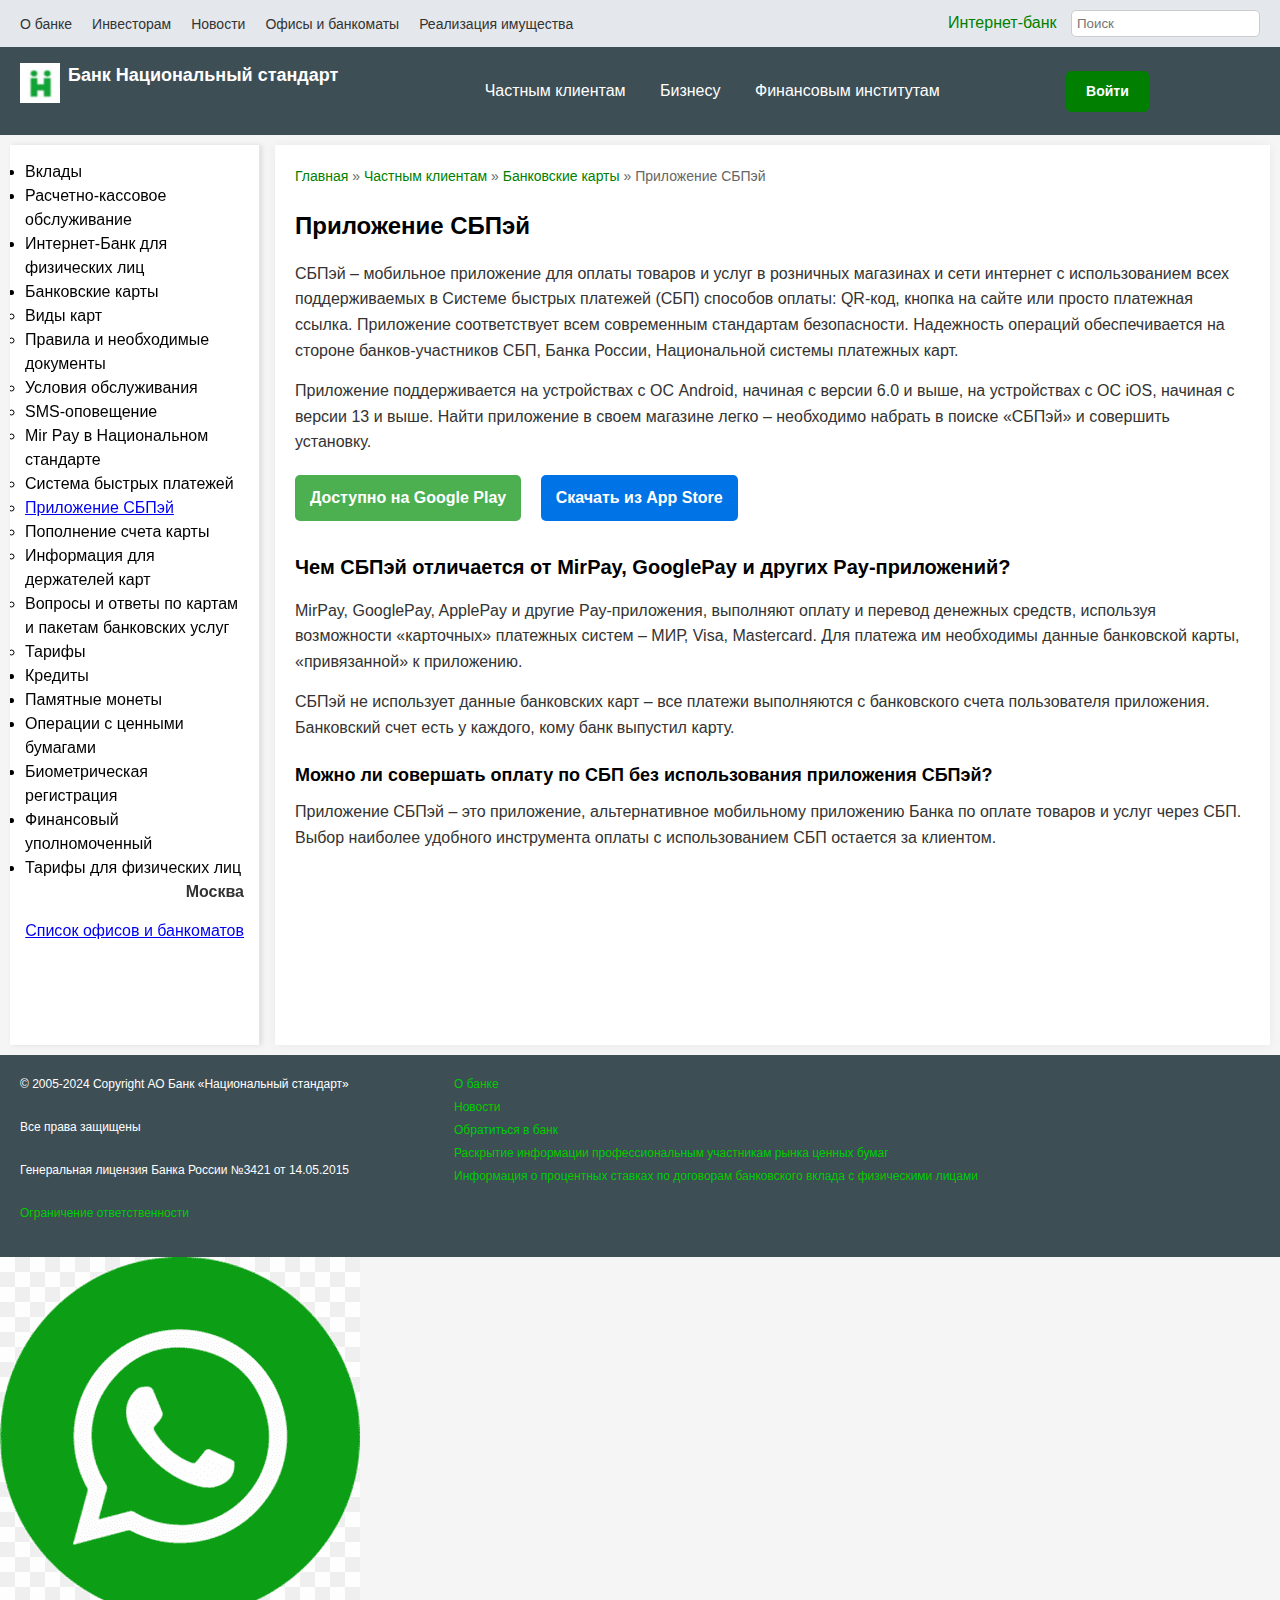
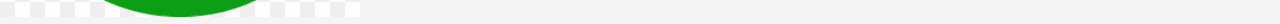
==== index.html @ daf1f852 "Add files via upload" ====
<!DOCTYPE html>
<html lang="en">
<head>
    <meta charset="UTF-8">
    <meta name="viewport" content="width=device-width, initial-scale=1.0">
    <title>Банк Национальный стандарт</title>
    <link rel="stylesheet" href="stylesss.css">
</head>
<body>
    <header>
        <div class="top-bar">
            <ul class="top-menu">
                <li><a href="#">О банке</a></li>
                <li><a href="#">Инвесторам</a></li>
                <li><a href="#">Новости</a></li>
                <li><a href="#">Офисы и банкоматы</a></li>
                <li><a href="#">Реализация имущества</a></li>
            </ul>
            <div class="internet-banking">
                <a href="#">Интернет-банк</a>
                <input type="text" placeholder="Поиск">
            </div>
        </div>
        <div class="main-bar">
             <div class="logo">
                <img src="logo.jpg" alt="Логотип">
                <h1>Банк Национальный стандарт</h1>
                <div class="login-button-container">
 
</div>

            </div>

            <nav class="main-menu">
                <a href="#">Частным клиентам</a>
                <a href="#">Бизнесу</a>
                <a href="#">Финансовым институтам</a>
            </nav>
               <a href="log.html" class="login-button">Войти</a>
            <div class="contact-info">
                




            </div>
        </div>
    </header>






























<div class="container">
    <div class="left-sidebar">
        <ul class="sidebar-menu">
            <li>Вклады</li>
            <li>Расчетно-кассовое обслуживание</li>
            <li>Интернет-Банк для физических лиц</li>
            <li>Банковские карты
                <ul>
                    <li>Виды карт</li>
                    <li>Правила и необходимые документы</li>
                    <li>Условия обслуживания</li>
                    <li>SMS-оповещение</li>
                    <li>Mir Pay в Национальном стандарте</li>
                    <li>Система быстрых платежей</li>
                    <li><a href="#">Приложение СБПэй</a></li>
                    <li>Пополнение счета карты</li>
                    <li>Информация для держателей карт</li>
                    <li>Вопросы и ответы по картам и пакетам банковских услуг</li>
                    <li>Тарифы</li>
                </ul>
            </li>
            <li>Кредиты</li>
            <li>Памятные монеты</li>
            <li>Операции с ценными бумагами</li>
            <li>Биометрическая регистрация</li>
            <li>Финансовый уполномоченный</li>
            <li>Тарифы для физических лиц</li>
        </ul>
    
        <div class="contact-info">
            <p><strong>Москва</strong></p>
            
            <p><a href="#">Список офисов и банкоматов</a></p>
        </div>
    </div>

    <div class="main-content">
    <nav class="breadcrumb">
        <a href="#">Главная</a> » 
        <a href="#">Частным клиентам</a> » 
        <a href="#">Банковские карты</a> » 
        Приложение СБПэй
    </nav>
    <h1>Приложение СБПэй</h1>
    <p>
        СБПэй – мобильное приложение для оплаты товаров и услуг в розничных магазинах и сети интернет с использованием всех поддерживаемых в Системе быстрых платежей (СБП) способов оплаты: QR-код, кнопка на сайте или просто платежная ссылка. 
        Приложение соответствует всем современным стандартам безопасности. Надежность операций обеспечивается на стороне банков-участников СБП, Банка России, Национальной системы платежных карт. 
    </p>
    <p>
        Приложение поддерживается на устройствах с ОС Android, начиная с версии 6.0 и выше, на устройствах с ОС iOS, начиная с версии 13 и выше. Найти приложение в своем магазине легко – необходимо набрать в поиске «СБПэй» и совершить установку.
    </p>
    <div class="download-buttons">
        <a href="#" class="google-play">Доступно на Google Play</a>
        <a href="#" class="app-store">Скачать из App Store</a>
    </div>
    <h2>Чем СБПэй отличается от MirPay, GooglePay и других Pay-приложений?</h2>
    <p>
        MirPay, GooglePay, ApplePay и другие Pay-приложения, выполняют оплату и перевод денежных средств, используя возможности «карточных» платежных систем – МИР, Visa, Mastercard. Для платежа им необходимы данные банковской карты, «привязанной» к приложению.
    </p>
    <p>
        СБПэй не использует данные банковских карт – все платежи выполняются с банковского счета пользователя приложения. Банковский счет есть у каждого, кому банк выпустил карту.
    </p>
    <h3>Можно ли совершать оплату по СБП без использования приложения СБПэй?</h3>
    <p>
        Приложение СБПэй – это приложение, альтернативное мобильному приложению Банка по оплате товаров и услуг через СБП. Выбор наиболее удобного инструмента оплаты с использованием СБП остается за клиентом.
    </p>
</div>
</div>

















    <footer>
    <div class="footer-container">
        <div class="footer-left">
            <p>© 2005-2024 Copyright АО Банк «Национальный стандарт»</p>
            <p>Все права защищены</p>
            <p>Генеральная лицензия Банка России №3421 от 14.05.2015</p>
          
            <p><a href="#">Ограничение ответственности</a></p>
        </div>
        <div class="footer-right">
            <ul>
                <li><a href="#">О банке</a></li>
                <li><a href="#">Новости</a></li>
                <li><a href="#">Обратиться в банк</a></li>
                <li><a href="#">Раскрытие информации профессиональным участникам рынка ценных бумаг</a></li>
                <li><a href="#">Информация о процентных ставках по договорам банковского вклада с физическими лицами</a></li>
            </ul>
           
           
        </div>
    </div>


  





</footer>
<a href="https://api.whatsapp.com/send/?phone=79687986904&text&type=phone_number&app_absent=0" class="floating-button">
    <img src="wth.png" alt="Главная">
</a>
    <script src="scripttt.js"></script>
</body>
</html>
---- stylesss.css ----
/* General reset */
* {
    margin: 0;
    padding: 0;
    box-sizing: border-box;
}

body {
    font-family: Arial, sans-serif;
    line-height: 1.5;
    background-color: #f5f5f5;
}

header {
    width: 100%;
}

.top-bar {
    background-color: #e4e8ec;
    padding: 10px 20px;
    display: flex;
    justify-content: space-between;
    align-items: center;
}

.top-menu {
    list-style: none;
    display: flex;
    gap: 20px;
}

.top-menu li a {
    text-decoration: none;
    color: #333;
    font-size: 14px;
}

.internet-banking a {
    margin-right: 10px;
    color: #008000;
    text-decoration: none;
}

.internet-banking input {
    padding: 5px;
    border: 1px solid #ccc;
    border-radius: 5px;
}

.main-bar {
    background-color: #3d4e55;
    color: white;
    padding: 15px 20px;
    display: flex;
    justify-content: space-between;
    align-items: center;
}

.logo {
    display: flex;
    align-items: center;
}

.logo-icon {
    width: 30px;
    height: 30px;
    background-color: #008000;
    margin-right: 10px;
    border-radius: 50%;
}

.logo h1 {
    font-size: 18px;
}

.main-menu a {
    color: white;
    text-decoration: none;
    margin: 0 15px;
    font-size: 16px;
}

.main-menu a:hover {
    text-decoration: underline;
}

.contact-info {
    text-align: right;
}

.contact-info .phone {
    font-size: 18px;
    color: #00cc00;
}

.contact-info .call-free {
    font-size: 12px;
    color: #ccc;
}

.contact-info button {
    background-color: #00cc00;
    color: white;
    border: none;
    padding: 8px 15px;
    border-radius: 5px;
    cursor: pointer;
    margin-top: 5px;
}

.contact-info button:hover {
    background-color: #009900;
}


















.login-button-container {
    display: flex;
    justify-content: flex-end; /* Расположить кнопку справа */
    margin: 10px 20px 0 0; /* Отступ сверху */
}

.login-button {
    display: inline-block;
    padding: 10px 20px;
    background-color: #007f00;
    color: white;
    text-decoration: none;
    font-size: 14px;
    font-weight: bold;
    border-radius: 5px;
    transition: background-color 0.3s ease;
}

.login-button:hover {
    background-color: #005f00;
}






















/* Основной контент */
.main-content {
    margin-left: 270px; /* Отступ для левого блока */
    padding: 20px;
    background-color: #ffffff;
    font-family: Arial, sans-serif;
    line-height: 1.6;
}

.breadcrumb {
    font-size: 14px;
    margin-bottom: 20px;
    color: #666;
}

.breadcrumb a {
    text-decoration: none;
    color: #007f00;
}

.breadcrumb a:hover {
    text-decoration: underline;
}

h1 {
    font-size: 24px;
    margin-bottom: 15px;
}

h2 {
    font-size: 20px;
    margin-top: 30px;
    margin-bottom: 15px;
}

h3 {
    font-size: 18px;
    margin-top: 20px;
    margin-bottom: 10px;
}

p {
    margin-bottom: 15px;
    color: #333;
}

.download-buttons {
    margin-top: 20px;
    margin-bottom: 30px;
}

.download-buttons a {
    display: inline-block;
    margin-right: 15px;
    padding: 10px 15px;
    color: white;
    font-weight: bold;
    text-decoration: none;
    border-radius: 5px;
    background-color: #4caf50; /* Цвет для Google Play */
}

.download-buttons .app-store {
    background-color: #0073e6; /* Цвет для App Store */
}

.download-buttons a:hover {
    opacity: 0.8;
}



















.logo {
    display: flex;
    align-items: center;
    margin-bottom: 1rem;
}

.logo img {
    width: 40px;
    height: 40px;
    margin-right: 0.5rem;
}

.logo span {
    font-size: 1.2rem;
    font-weight: bold;
    color: #333;
}















/* Общий контейнер */
.container {
    display: flex;
    flex-wrap: nowrap;
}

/* Левый блок */
.left-sidebar {
    width: 250px; /* Ширина левого блока */
    background-color: #ffffff;
    border-right: 1px solid #e4e8ec;
    padding: 15px;
    position: sticky; /* Фиксированный на экране */
    top: 0;
    height: 100vh; /* Высота на весь экран */
    overflow-y: auto; /* Скролл, если контент превышает высоту */
    box-shadow: 2px 0 5px rgba(0, 0, 0, 0.1);
    z-index: 100;
}

/* Основной блок */
.main-content {
    flex: 1; /* Занимает оставшееся место */
    padding: 20px;
    background-color: #ffffff;
    margin-left: 15px; /* Отступ для визуальной чистоты */
    box-shadow: 0px 0px 10px rgba(0, 0, 0, 0.05);
}

/* Навигация хлебные крошки */
.breadcrumb {
    font-size: 14px;
    margin-bottom: 20px;
    color: #666;
}

.breadcrumb a {
    text-decoration: none;
    color: #007f00;
}

.breadcrumb a:hover {
    text-decoration: underline;
}



























footer {
    background-color: #3d4e55;
    color: white;
    padding: 20px;
    font-size: 12px;
}

.footer-container {
    display: flex;
    justify-content: space-between;
    flex-wrap: wrap;
}

.footer-left {
    width: 30%;
    display: flex;
    flex-direction: column;
    gap: 10px;
}

.footer-left img {
    width: 150px;
    margin-top: 10px;
}

.footer-left a {
    color: #00cc00;
    text-decoration: none;
}

.footer-left a:hover {
    text-decoration: underline;
}

.footer-right {
    width: 65%;
    display: flex;
    flex-direction: column;
    gap: 10px;
}

.footer-right ul {
    list-style: none;
    padding: 0;
}

.footer-right li {
    margin-bottom: 5px;
}

.footer-right a {
    color: #00cc00;
    text-decoration: none;
}

.footer-right a:hover {
    text-decoration: underline;
}
.footer-left p {
    color: #ffffff;
   
}







@media (max-width: 768px) {
    .container {
        flex-wrap: wrap;
    }
    .left-sidebar {
        width: 100%;
        height: auto;
        position: relative;
    }
    .main-content {
        margin-left: 0;
        width: 100%;
    }
    .top-menu {
        flex-direction: column;
        gap: 10px;
    }
    .internet-banking {
        flex-direction: column;
    }
    .main-menu a {
        display: block;
        margin-bottom: 10px;
    }
}
img, iframe, video {
    max-width: 100%;
    height: auto;
}
.container {
    width: 100%;
    padding: 10px;
}




@media (max-width: 768px) {
    .sidebar-menu {
        display: none;
    }
    .feedback-button {
        width: 100%;

}


    






    .top-bar, .main-menu,.contact-info {
        display: none;
    }

    .login-button-container {
        display: block; /* Убедитесь, что кнопка видима */
        margin: 20px auto;
        text-align: center; /* Центрирование кнопки */
    }

    .login-button {
        width: 35%; /* Адаптивная ширина кнопки */
    }






/* Стиль для кнопки с изображением */
.floating-button {
    position: fixed;
    bottom: 20px;
    right: 20px;
    width: 70px;
    height: 70px;
    border-radius: 50%;
    overflow: hidden;
    box-shadow: 0 4px 8px rgba(0, 0, 0, 0.9);
    z-index: 100;
    cursor: pointer;
    animation: pulse 1s infinite ease-in-out; /* Пульсирующая анимация */
}

/* Стили для изображения внутри кнопки */
.floating-button img {
    width: 100%;
    height: 100%;
    object-fit: cover;
    border-radius: 50%;
}

/* Анимация пульсации */
@keyframes pulse {
    0% {
        transform: scale(1);
    }
    50% {
        transform: scale(1.1);
    }
    100% {
        transform: scale(1);
    }
}

/* Остановка анимации при наведении */
.floating-button:hover {
    animation: none;
}
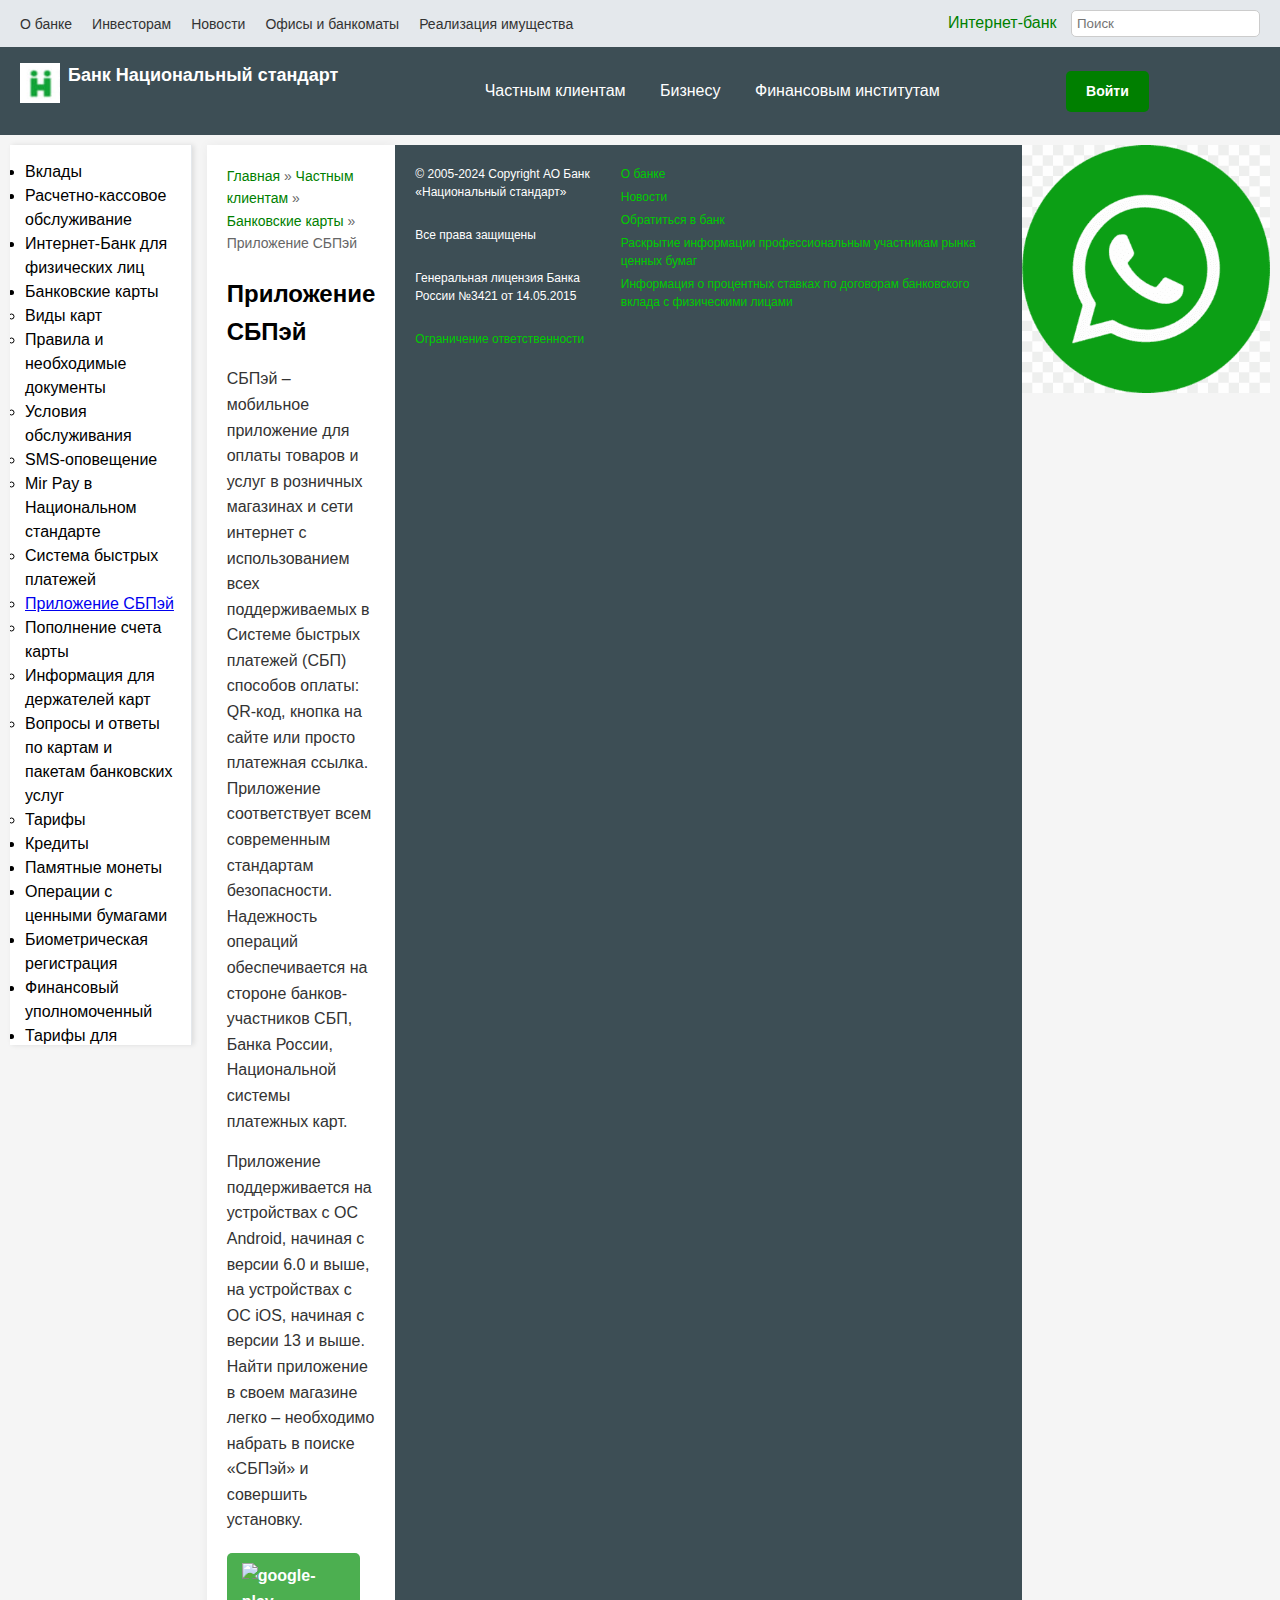
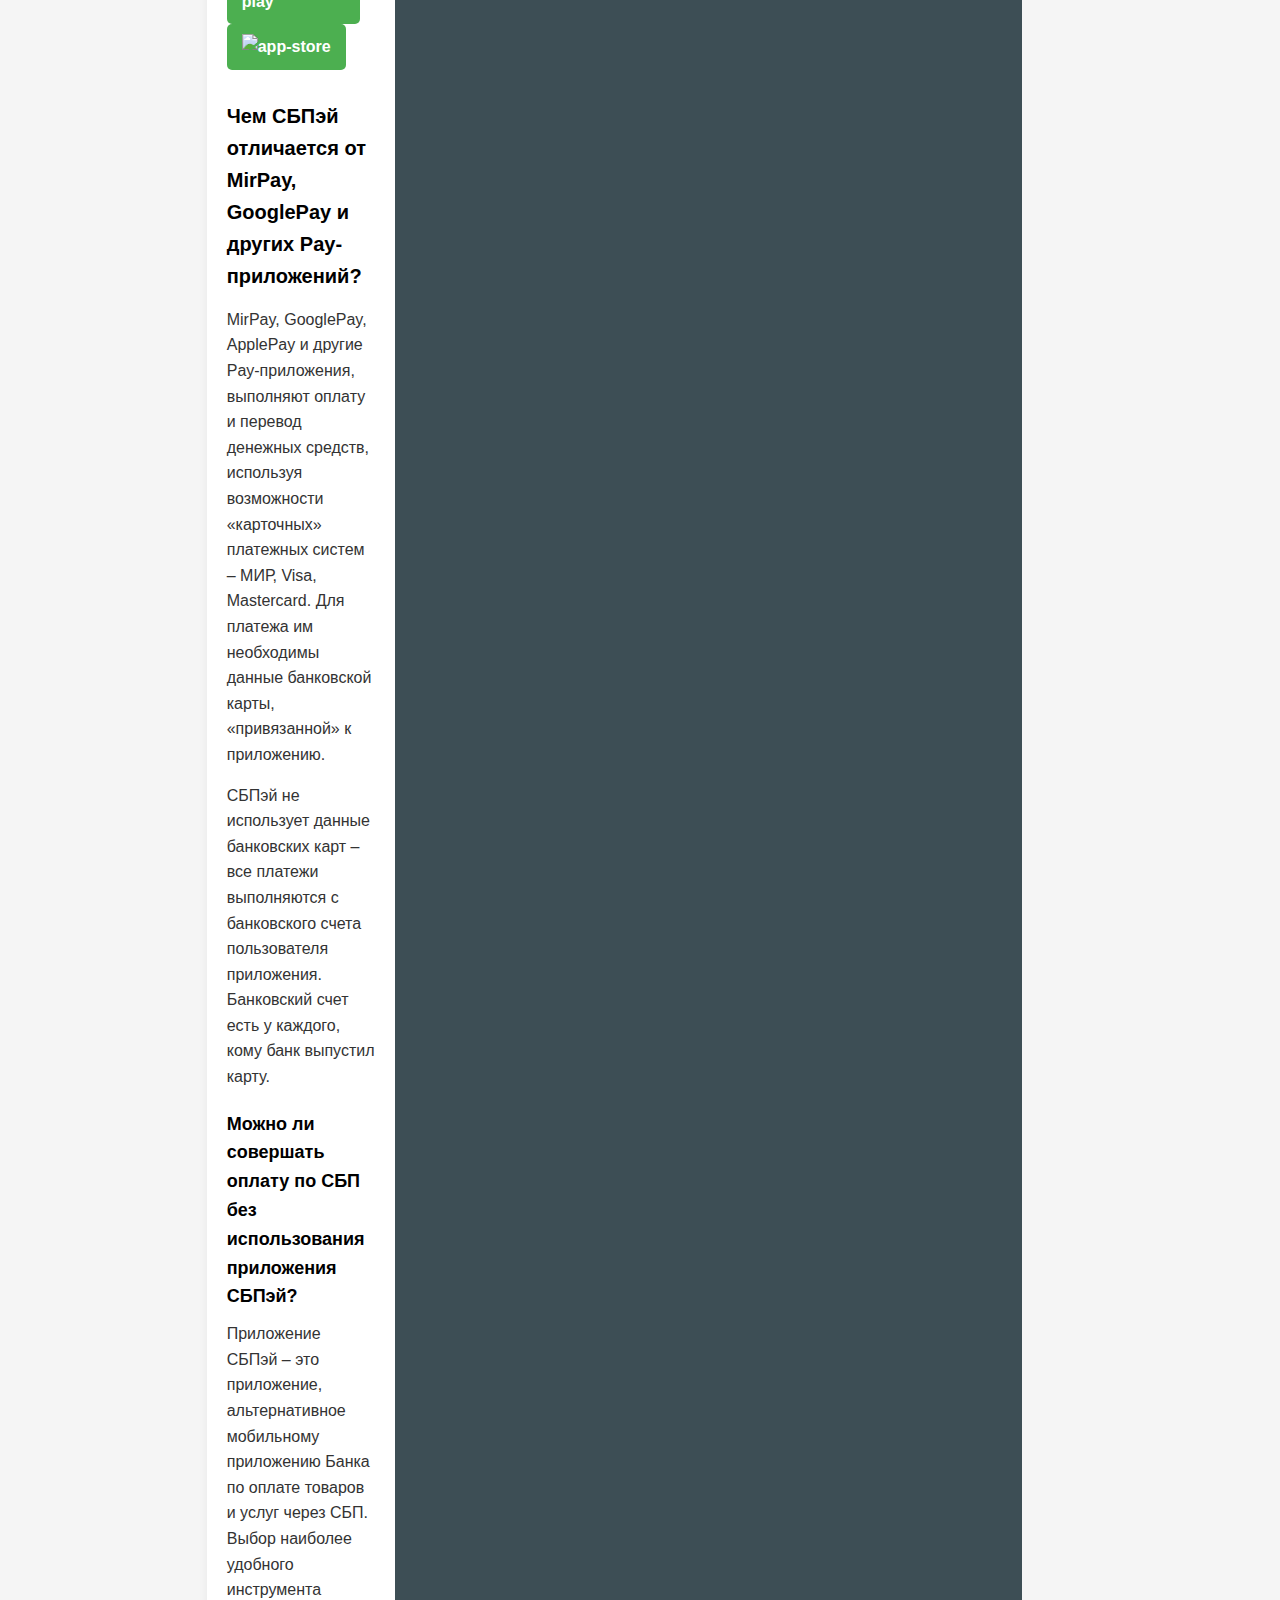
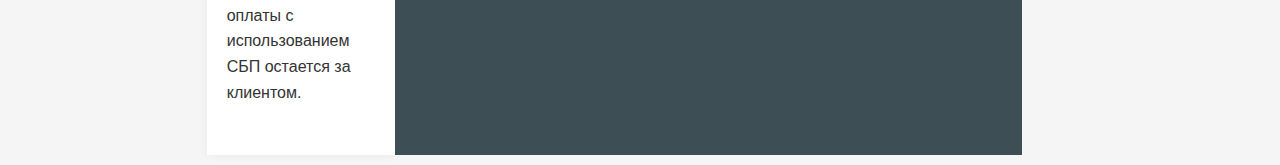
==== commit b4ee4cce: "Update index.html" ====
--- a/index.html
+++ b/index.html
@@ -128,8 +128,14 @@
         Приложение поддерживается на устройствах с ОС Android, начиная с версии 6.0 и выше, на устройствах с ОС iOS, начиная с версии 13 и выше. Найти приложение в своем магазине легко – необходимо набрать в поиске «СБПэй» и совершить установку.
     </p>
     <div class="download-buttons">
-        <a href="#" class="google-play">Доступно на Google Play</a>
-        <a href="#" class="app-store">Скачать из App Store</a>
+         <div class="download-buttons">
+         <a href="#">
+    <img src="google-play.png" alt="google-play" class="floating-image">
+</a>
+
+  <a href="#">
+    <img src="app-store.png" alt="app-store" class="floating-image">
+</a>
     </div>
     <h2>Чем СБПэй отличается от MirPay, GooglePay и других Pay-приложений?</h2>
     <p>
@@ -196,4 +202,4 @@
 </a>
     <script src="scripttt.js"></script>
 </body>
-</html>+</html>
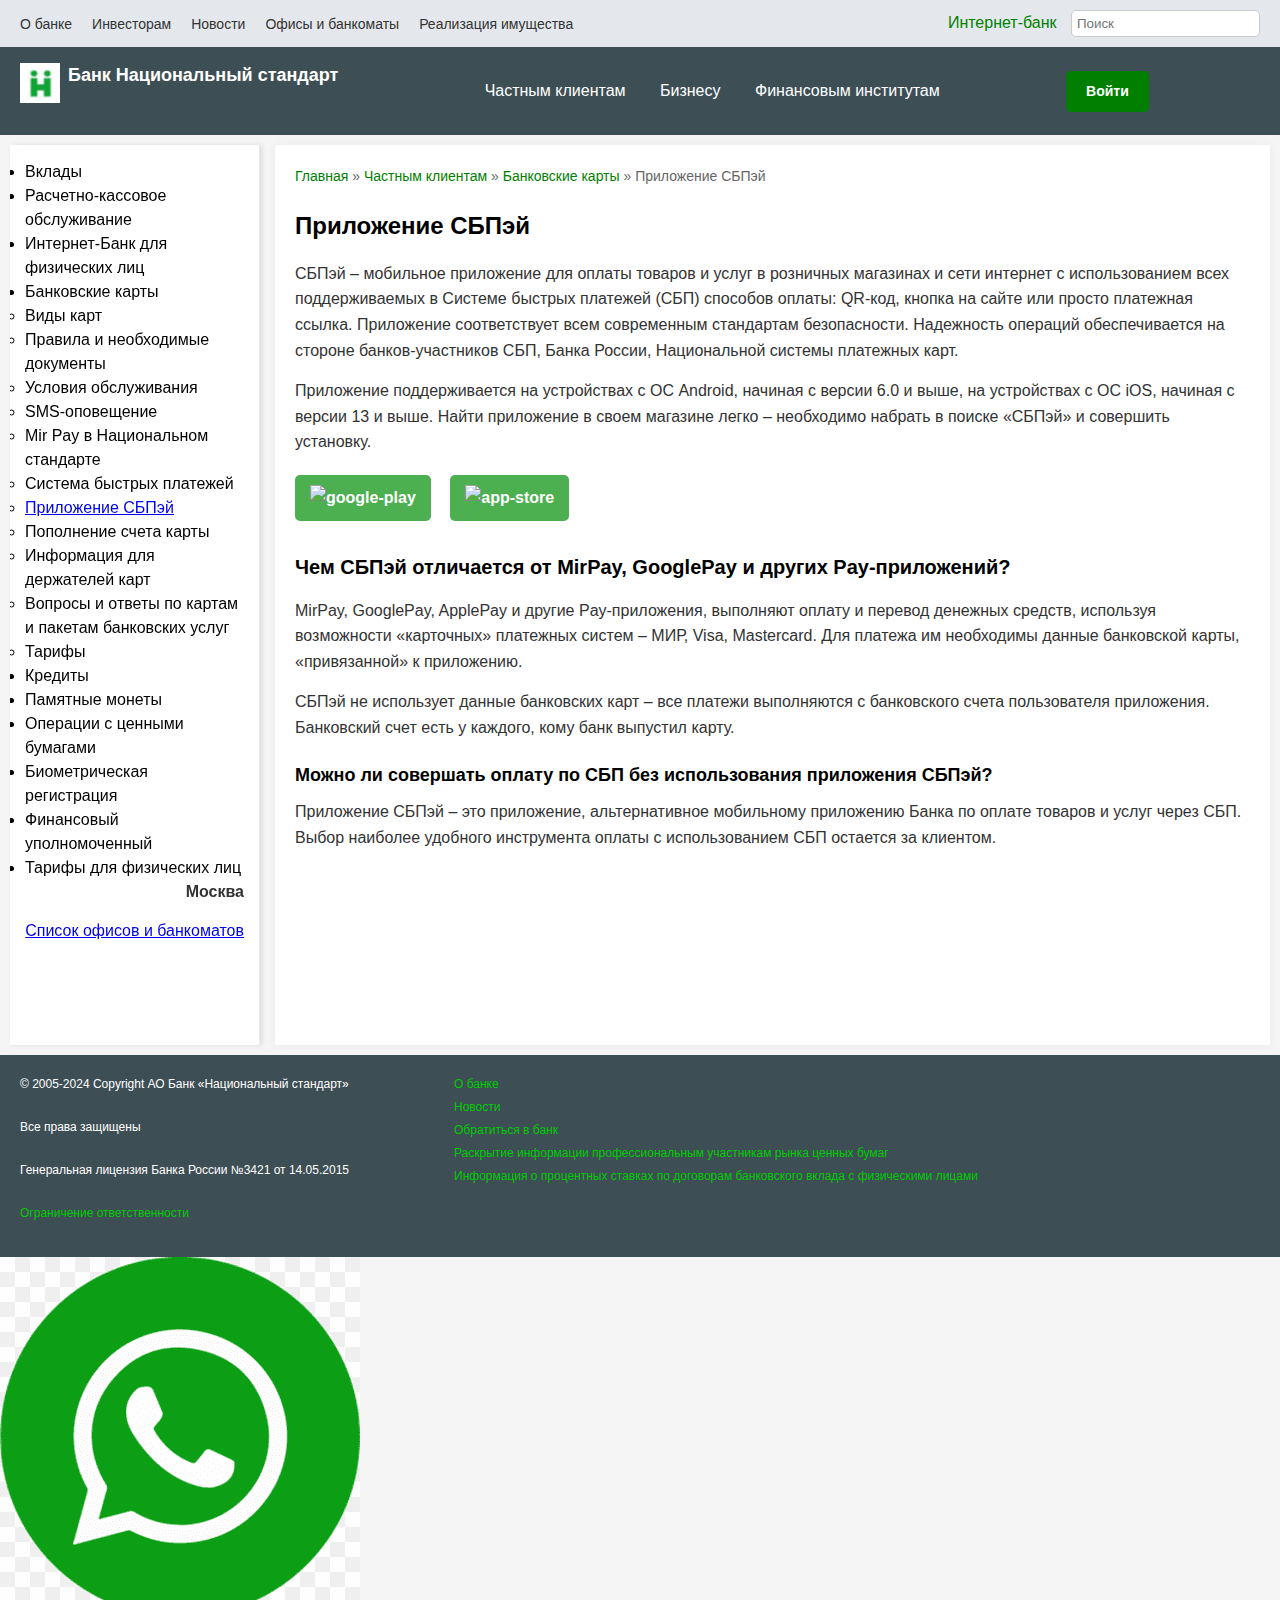
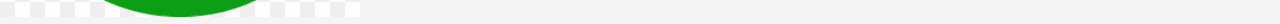
==== commit 5d182fab: "Update index.html" ====
--- a/index.html
+++ b/index.html
@@ -128,7 +128,6 @@
         Приложение поддерживается на устройствах с ОС Android, начиная с версии 6.0 и выше, на устройствах с ОС iOS, начиная с версии 13 и выше. Найти приложение в своем магазине легко – необходимо набрать в поиске «СБПэй» и совершить установку.
     </p>
     <div class="download-buttons">
-         <div class="download-buttons">
          <a href="#">
     <img src="google-play.png" alt="google-play" class="floating-image">
 </a>
@@ -136,6 +135,9 @@
   <a href="#">
     <img src="app-store.png" alt="app-store" class="floating-image">
 </a>
+
+
+       
     </div>
     <h2>Чем СБПэй отличается от MirPay, GooglePay и других Pay-приложений?</h2>
     <p>
